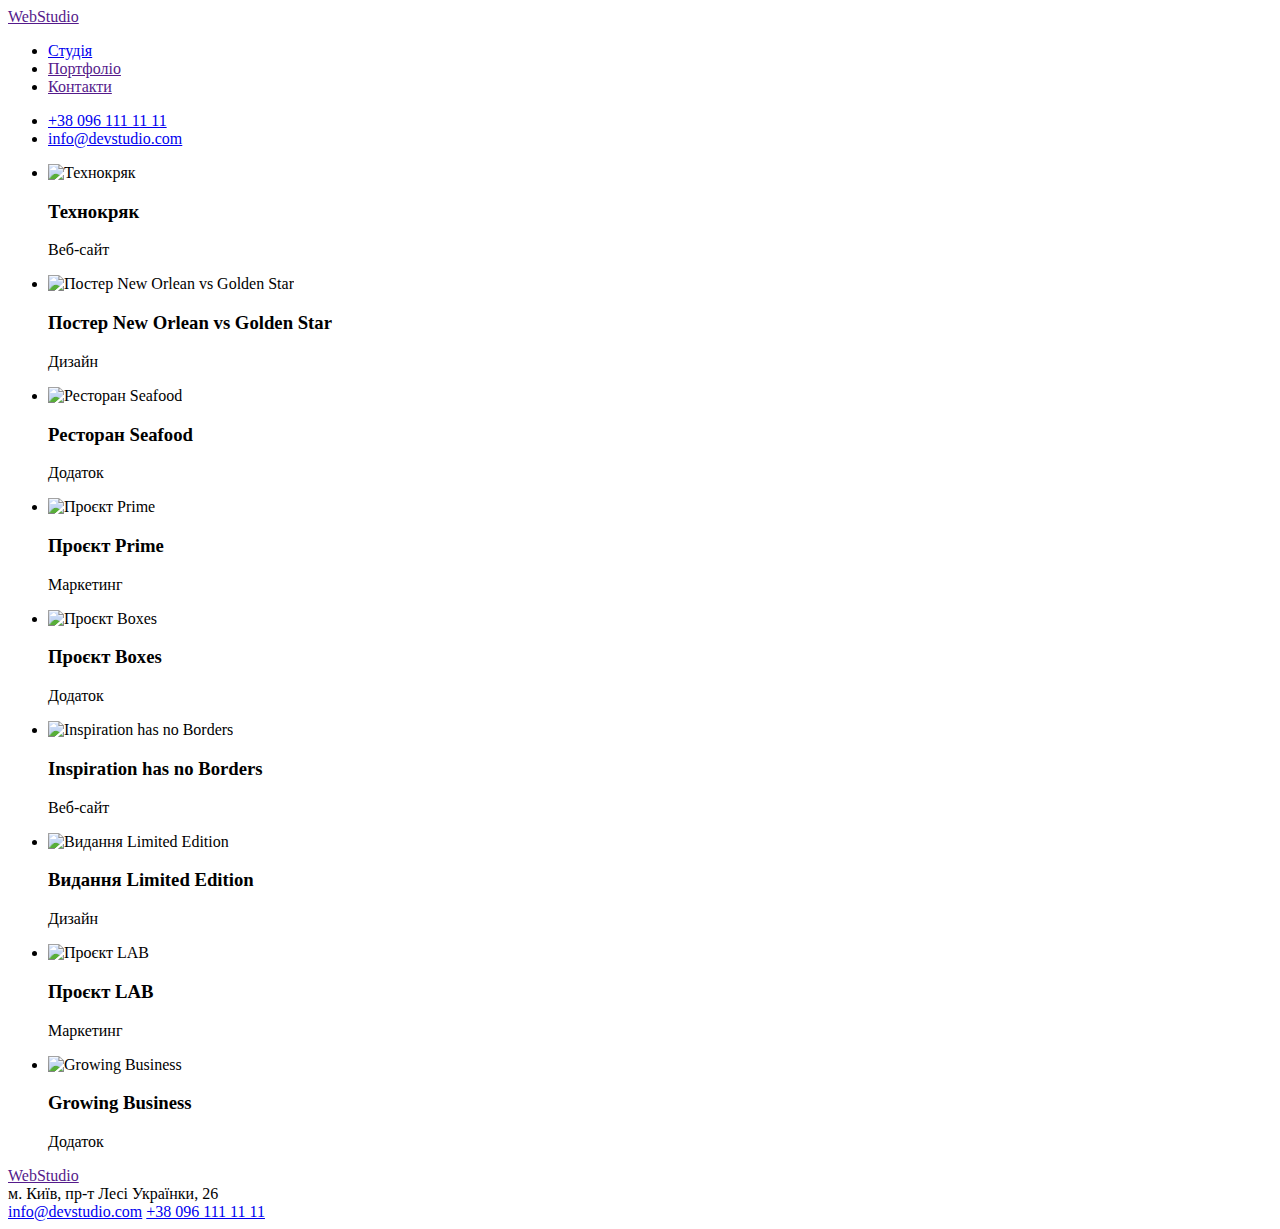
==== index2.html @ 76ce688f "Add files via upload" ====
<!DOCTYPE html>
<html lang="en">
<head>
    <meta charset="UTF-8">
    <meta name="viewport" content="width=device-width, initial-scale=1.0">
    <title>Document</title>
</head>
<body>
    <header>

        <a href=""> WebStudio</a>
 
         <ul>
             <li><a href="index.html">Студія</a></li>
 
             <li><a href="">Портфоліо</a></li>
 
             <li><a href="">Контакти</a></li>
 
         </ul>
         
         <ul>
         <li><a href="tel+380961111111">+38 096 111 11 11</a></li>
         
         <li><a href="emailinfo@devstudio.com">info@devstudio.com</a></li>
     </ul>
     </header>
     <main>
        <section>
            <ul>
                <li>
                    <img src="ce3ece7da5d4fa1e76837a53a90fe6e4.jpg" width="322" height="300" alt="Технокряк">
                    <h3>Технокряк</h3>
                    <p>Веб-сайт</p>
                </li>
                <li>
                    <img src="2af7c242b4ca1f507cebceb1a12a0d5e.jpg" width="322" height="300" alt="Постер New Orlean vs Golden Star">
                    <h3>Постер New Orlean vs Golden Star</h3>
                    <p>Дизайн</p>
                </li>
                <li>
                    <img src="1a433c208105e34dc9868a3bff6ab127.jpg" width="322" height="300" alt="Ресторан Seafood">
                    <h3>Ресторан Seafood</h3>
                    <p>Додаток</p>
                </li>
                <li>
                    <img src="ba4be2b1f0cfb199e4af12cdfc7deb53.jpg" width="322" height="300"  alt="Проєкт Prime">
                    <h3>Проєкт Prime</h3>
                    <p>Маркетинг</p>
                </li>
                <li>
                    <img src="096c3e96fbdfa1efd6ca17564f4b60ac.jpg" width="322" height="300" alt="Проєкт Boxes">
                    <h3>Проєкт Boxes</h3>
                    <p>Додаток</p>
                </li>
                <li>
                    <img src="35cc11f87c4be2640549c8b71a221417.jpg" width="322" height="300"  alt="Inspiration has no Borders">
                    <h3>Inspiration has no Borders</h3>
                    <p>Веб-сайт</p>
                </li>
                <li>
                    <img src="9883873751631631df6d5595b83d684c.jpg" width="322" height="300"  alt="Видання Limited Edition">
                    <h3>Видання Limited Edition</h3>
                    <p>Дизайн</p>
                </li>
                <li>
                    <img src="22b3731453c05728d01567341b63797c.jpg" width="322" height="300" alt="Проєкт LAB">
                    <h3>Проєкт LAB</h3>
                    <p>Маркетинг</p>
                </li>
                <li>
                    <img src="dc8bd39cf3d9ed5df9520ffb8173dc62.jpg" width="322" height="300"  alt="Growing Business">
                    <h3>Growing Business</h3>
                    <p>Додаток</p>
                </li>
            </ul>
        </section>
     </main>
     <footer>
        <a href=""> WebStudio</a>
        <div>м. Київ, пр-т Лесі Українки, 26</div>
        <a href="emailinfo@devstudio.com">info@devstudio.com</a>
        
        <a href="tel+380961111111">+38 096 111 11 11</a>
    </footer>
</body>
</html>
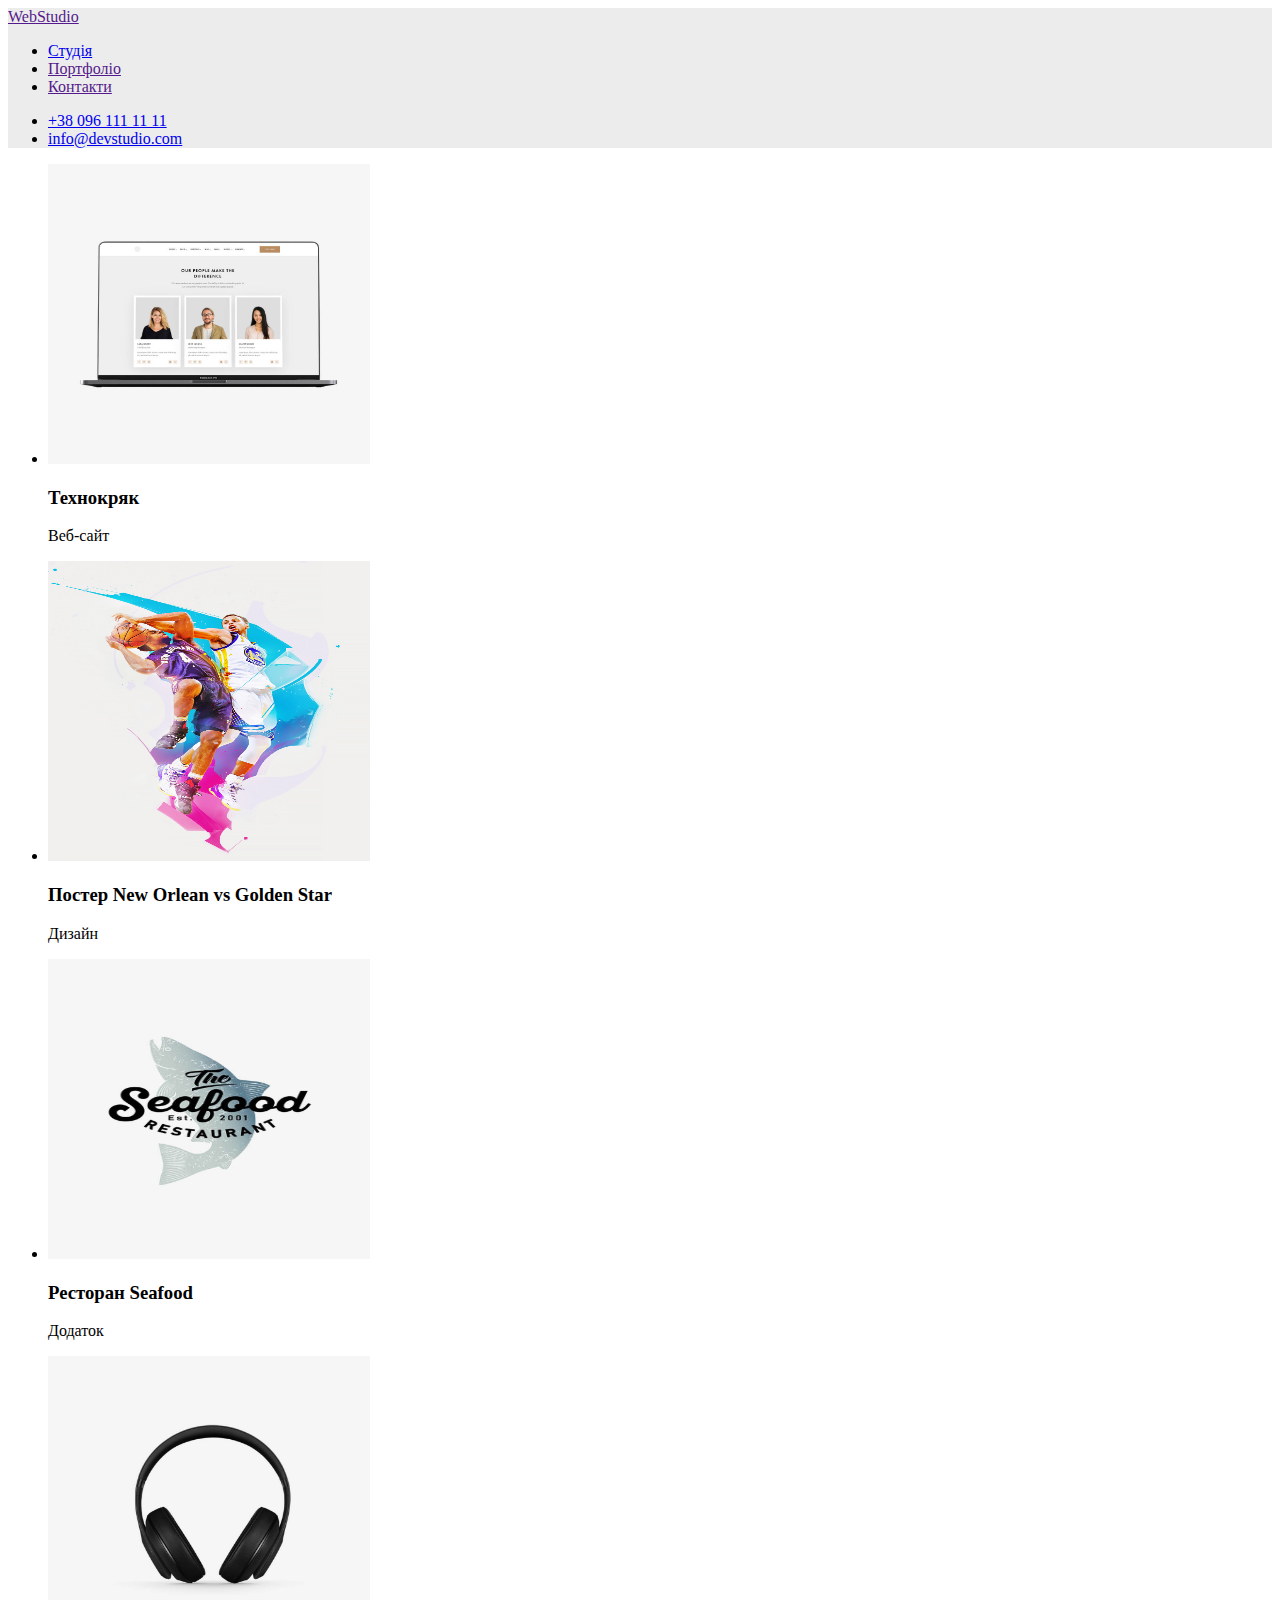
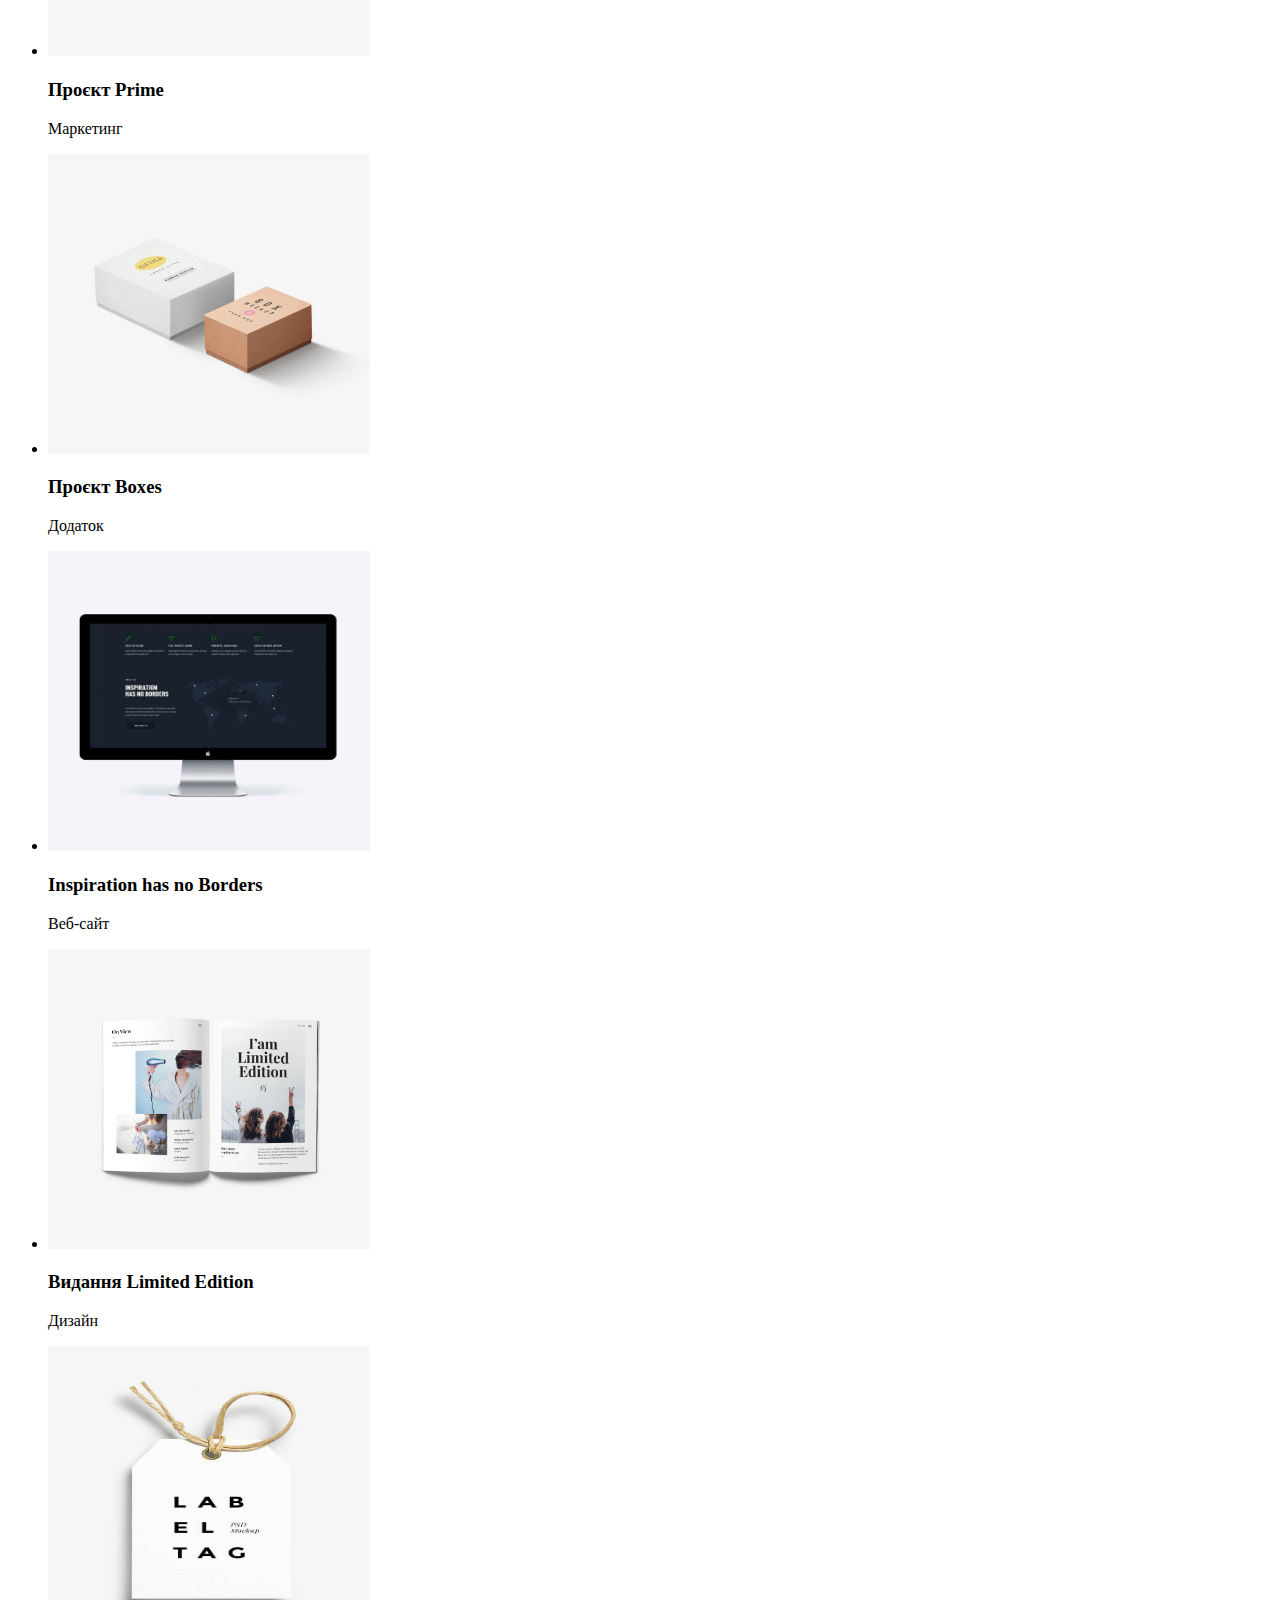
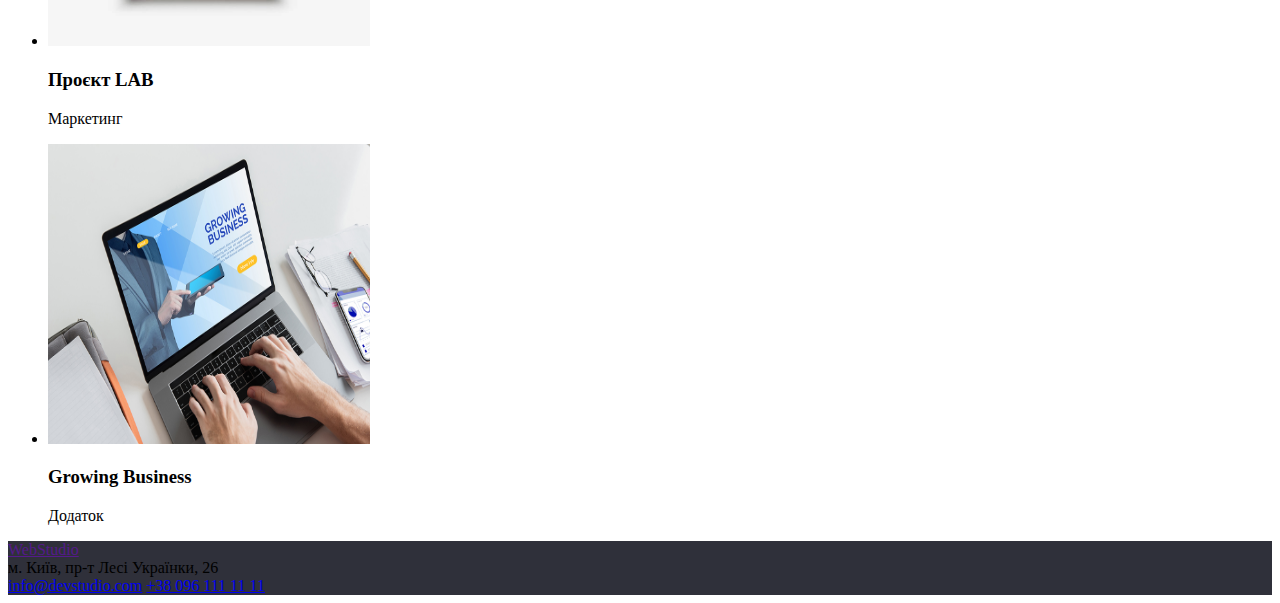
==== commit 67841d2e: "==" ====
--- a/index2.html
+++ b/index2.html
@@ -1,12 +1,13 @@
 <!DOCTYPE html>
 <html lang="en">
 <head>
+    <link rel="stylesheet" href="./style2.css">
     <meta charset="UTF-8">
     <meta name="viewport" content="width=device-width, initial-scale=1.0">
     <title>Document</title>
 </head>
 <body>
-    <header>
+    <header class="lin">
 
         <a href=""> WebStudio</a>
  
@@ -24,6 +25,7 @@
          
          <li><a href="emailinfo@devstudio.com">info@devstudio.com</a></li>
      </ul>
+<link rel="stylesheet" href="./style2.css">
      </header>
      <main>
         <section>
@@ -76,7 +78,7 @@
             </ul>
         </section>
      </main>
-     <footer>
+     <footer class="lop">
         <a href=""> WebStudio</a>
         <div>м. Київ, пр-т Лесі Українки, 26</div>
         <a href="emailinfo@devstudio.com">info@devstudio.com</a>
--- a/style2.css
+++ b/style2.css
@@ -0,0 +1,7 @@
+.lin{
+    background-color: #ECECEC;
+ }
+ .lop{
+     background-color: #2F303A;
+ }
+ --- a/style2.css
+++ b/style2.css
@@ -0,0 +1,7 @@
+.lin{
+    background-color: #ECECEC;
+ }
+ .lop{
+     background-color: #2F303A;
+ }
+ 